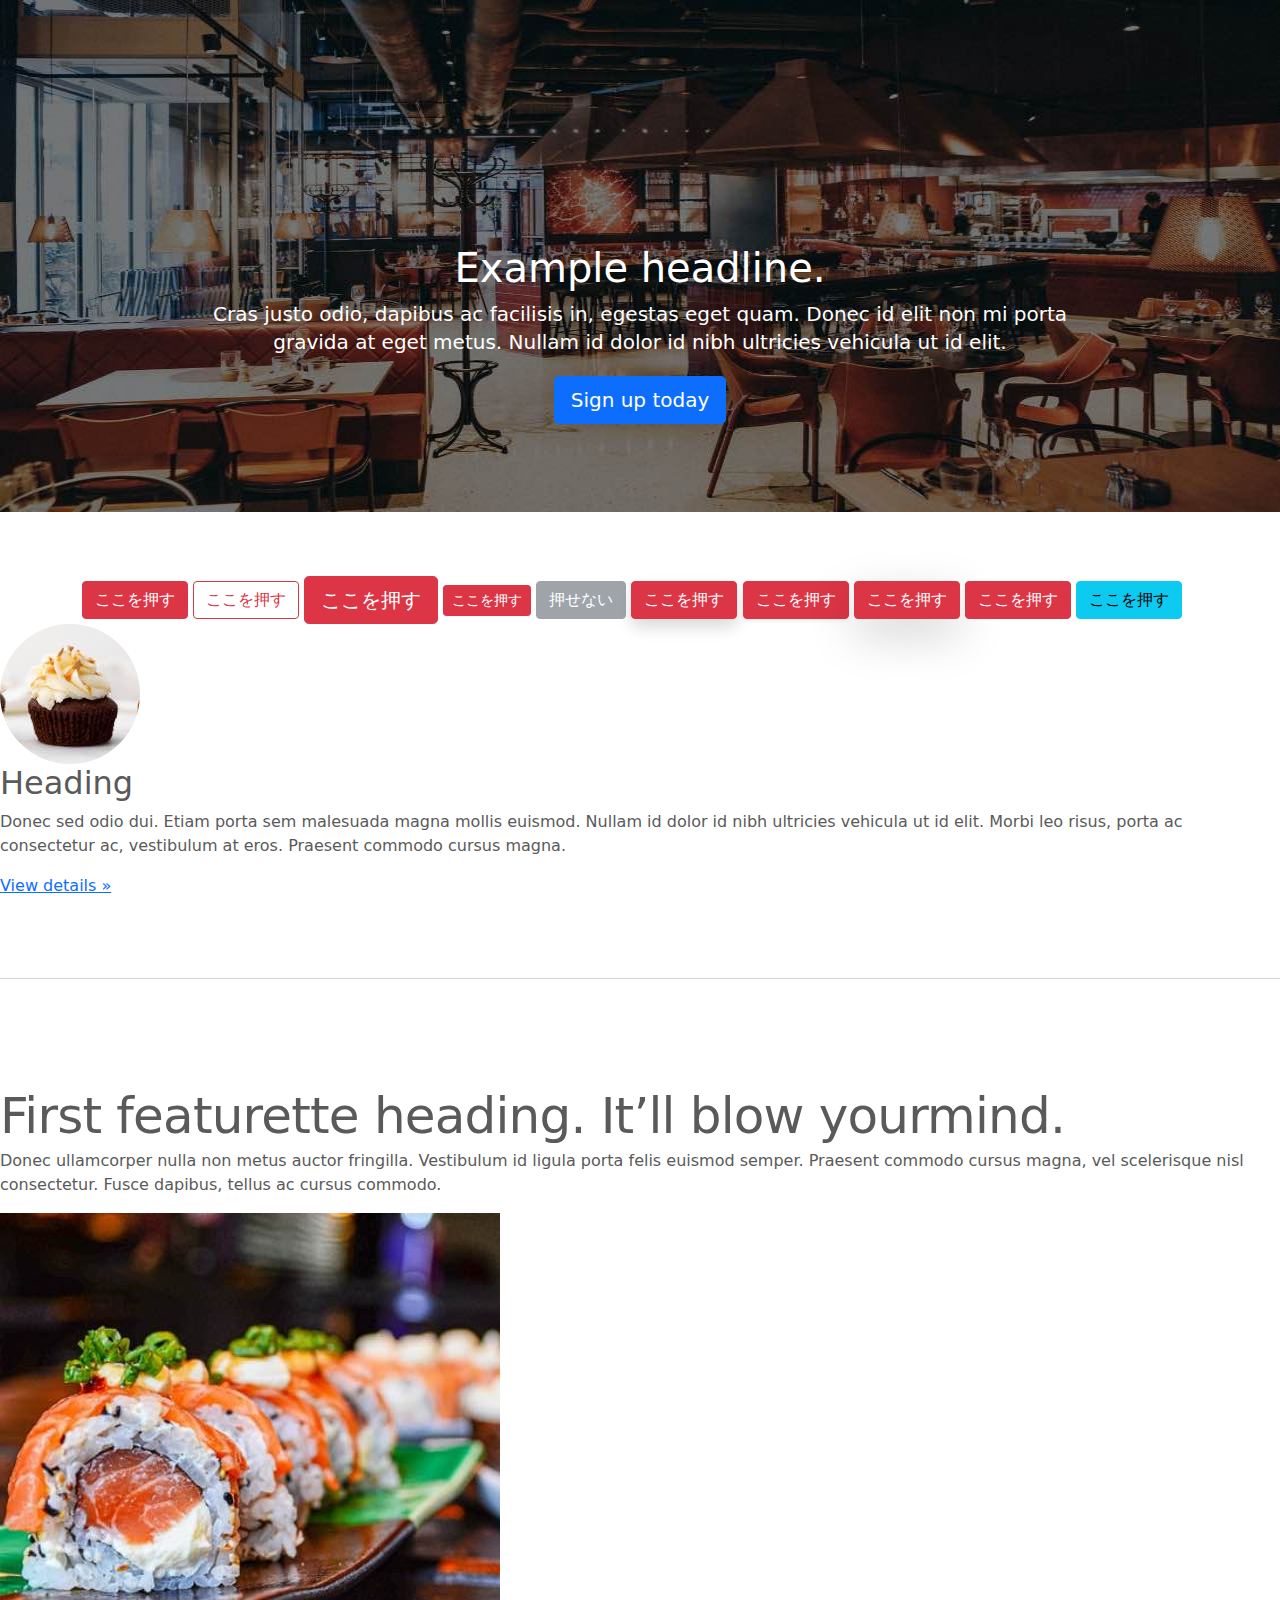
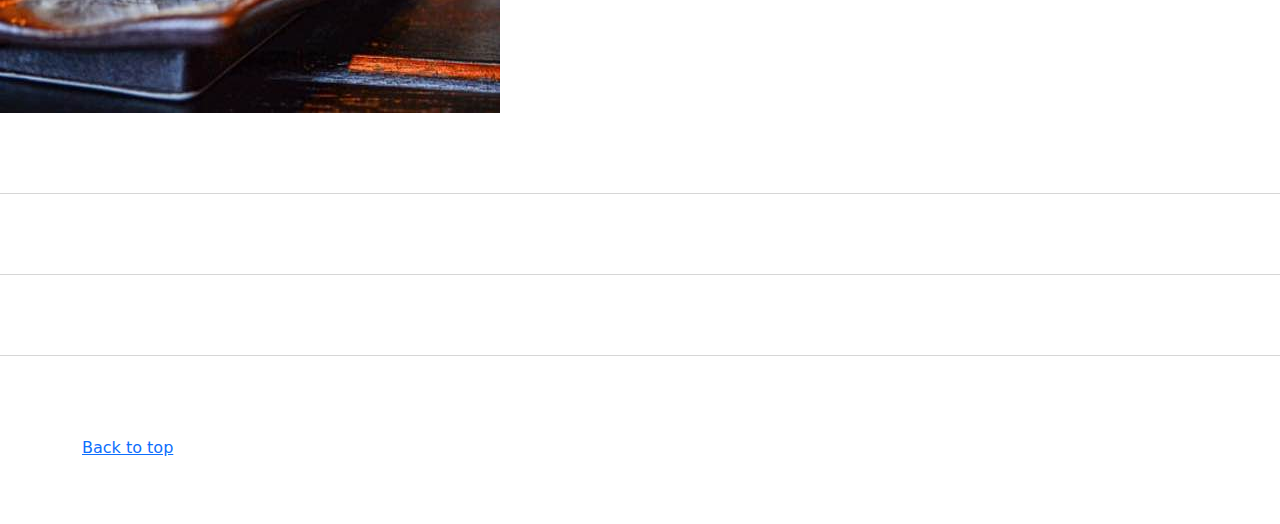
==== kadai_004/index_for_student.html @ affda128 "kadai_004_ボタンのデザインを変化させよう" ====
<!doctype html>
<html lang="en">

<head>
  <meta charset="utf-8">
  <meta name="viewport" content="width=device-width, initial-scale=1">
  <meta name="description" content="">
  <meta name="author" content="Mark Otto, Jacob Thornton, and Bootstrap contributors">
  <meta name="generator" content="Hugo 0.79.0">
  <title>Carousel Template · Bootstrap v5.0</title>
  <link rel="canonical" href="https://getbootstrap.com/docs/5.0/examples/carousel/">
  <!-- ************************************************ bootstrap.min.cssの読み込み -->
  <link href="dist/css/bootstrap.min.css" rel="stylesheet">
  <!-- ************************************************ carousel.cssの読み込み -->
  <link href="carousel.css" rel="stylesheet">
  <!-- ************************************************ bootstrap.bundle.min.jsの読み込み -->
  <script src="dist/js/bootstrap.bundle.min.js" defer></script>
</head>

<body>
  <main>
    <!-- ************************************************ カールセル開始 -->
    <!-- carouselクラスとslideクラスを適用 -->
    <!-- <div id="myCarousel" class="carousel slide" data-bs-ride="carousel"> -->
    <div id="myCarousel" class="carousel slide carousel-fade" data-bs-ride="carousel">
      <!-- これ以降がカルーセルの内部 -->
      <div class="carousel-inner">
        <!-- カルーセル１枚目にはactiveクラスを設定 -->
        <div class="carousel-item active">
          <!-- カルーセル 背景画像 -->
          <img src="img/top_1.jpg" class="d-block w-100" alt="サンプル画像1">
          <div class="container">
            <!-- カルーセル内 タイトル文字 -->
            <div class="carousel-caption">
              <h1>Example headline.</h1>
              <!-- カルーセル内 テキスト -->
              <p>Cras justo odio, dapibus ac facilisis in, egestas eget quam. Donec id elit non mi porta gravida at eget
                metus. Nullam id dolor id nibh ultricies vehicula ut id elit.</p>
              <p><a class="btn btn-lg btn-primary" href="#" role="button">Sign up today</a></p>
            </div>
          </div>
        </div>
        <!-- ここから追加部分 -->

        <!-- カルーセル２枚目 -->
        <div class="carousel-item">
          <img src="img/top_2.jpg" class="d-block w-100" alt="サンプル画像2">
          <div class="container">
            <!-- カルーセル内 タイトル文字 -->
            <div class="carousel-caption">
              <h1>Example headline.</h1>
              <!-- カルーセル内 テキスト -->
              <p>Cras justo odio, dapibus ac facilisis in, egestas eget quam. Donec id elit non mi porta gravida at eget
                metus. Nullam id dolor id nibh ultricies vehicula ut id elit.</p>
              <p><a class="btn btn-lg btn-primary" href="#" role="button">Sign up today</a></p>
            </div>
          </div>
        </div>
        <!-- カルーセル3枚目 -->
        <div class="carousel-item">
          <img src="img/top_3.jpg" class="d-block w-100" alt="サンプル画像3">
          <div class="container">
            <!-- カルーセル内 タイトル文字 -->
            <div class="carousel-caption">
              <h1>Example headline.</h1>
              <!-- カルーセル内 テキスト -->
              <p>Cras justo odio, dapibus ac facilisis in, egestas eget quam. Donec id elit non mi porta gravida at eget
                metus. Nullam id dolor id nibh ultricies vehicula ut id elit.</p>
              <p><a class="btn btn-lg btn-primary" href="#" role="button">Sign up today</a></p>
            </div>
          </div>
        </div>
      </div>
    </div>
    <!-- ************************************************ カールセル終了 -->
    <div class="container">

      <!-- ここから追加部分 -->
      <button class="btn btn-danger">ここを押す</button>
      <button class="btn btn-outline-danger">ここを押す</button>
      <button class="btn btn-danger btn-lg">ここを押す</button>
      <button class="btn btn-danger btn-sm">ここを押す</button>
      <button class="btn btn-secondary" disabled>押せない</button>
      <button class="btn btn-danger shadow">ここを押す</button>
      <button class="btn btn-danger shadow-sm">ここを押す</button>
      <button class="btn btn-danger shadow-lg">ここを押す</button>
      <button class="btn btn-danger shadow-none">ここを押す</button>
      <button class="btn btn-info">ここを押す</button>

      <!-- ここまで -->
    </div>





    <!-- <div class="container marketing"> -->
    <div class="">
      <!-- <div class="row"> -->
      <div class="">
        <!-- <div class="col-lg-4"> -->
        <div class="">
          <img src="img/cake.jpg" class="rounded-circle" alt="サンプル画像2">
          <h2>Heading</h2>
          <p>Donec sed odio dui. Etiam porta sem malesuada magna mollis euismod. Nullam id dolor id nibh ultricies
            vehicula ut id elit. Morbi leo risus, porta ac consectetur ac, vestibulum at eros. Praesent commodo cursus
            magna.</p>
          <!-- <p><a class="btn btn-secondary" href="#" role="button">View details &raquo;</a></p> -->
          <p><a class="" href="#" role="button">View details &raquo;</a></p>
        </div>
      </div>
      <hr class="featurette-divider">
      <!-- <div class="row"> -->
      <div class="">
        <!-- <div class="col-md-7"> -->
        <div class="">
          <!-- <h2 class="featurette-heading">First featurette heading. <span class="text-muted">It’ll blow yourmind.</span> -->
          <h2 class="featurette-heading">First featurette heading. <span class="">It’ll blow yourmind.</span></h2>
          <!-- <p class="lead">Donec ullamcorper nulla non metus auctor fringilla. Vestibulum id ligula porta felis
              euismod
              semper. Praesent commodo cursus magna, vel scelerisque nisl consectetur. Fusce dapibus, tellus ac cursus
              commodo.</p> -->
          <p class="">
            Donec ullamcorper nulla non metus auctor fringilla. Vestibulum id ligula porta felis
            euismod
            semper. Praesent commodo cursus magna, vel scelerisque nisl consectetur. Fusce dapibus, tellus ac cursus
            commodo.
          </p>
        </div>
        <!-- <div class="col-md-5"> -->
        <div class="">
          <!-- <img src="img/sushi.jpg" class="img-fluid" alt=""> -->
          <img src="img/sushi.jpg" class="" alt="サンプル画像3">
        </div>
      </div>
      <hr class="featurette-divider">
      <!-- ここにもう一つ左右を反転させたものを作ります。 -->
      <hr class="featurette-divider">
      <!-- ここにもう一つ左右を反転させたものを作ります。 -->
      <hr class="featurette-divider">
      <footer class="container">
        <!-- <p class="float-end"><a href="#">Back to top</a></p> -->
        <p class=""><a href="#">Back to top</a></p>
      </footer>
    </div>
  </main>
</body>

</html>
---- kadai_004/carousel.css ----
/* ----------------------------------------------- 全体の文字色修正と下部の余白の調整 */
body {
  /* padding-top: 3rem; */
  padding-bottom: 3rem;
  color: #5a5a5a;
}

/* ----------------------------------------------- カルーセルのカスタマイズ */
.carousel {
  margin-bottom: 4rem;
}

.carousel-caption {
  bottom: 3rem;
  z-index: 10;
}

.carousel-item {
  height: 32rem;
}

.carousel-item > img {
  position: absolute;
  top: 0;
  left: 0;
  min-width: 100%;
  height: 32rem;
}

/* ----------------------------------------------- マーケティングコンテンツ */
.marketing .col-lg-4 {
  margin-bottom: 1.5rem;
  text-align: center;
}

.marketing h2 {
  font-weight: 400;
}

/* rtl:begin:ignore */
.marketing .col-lg-4 p {
  margin-right: .75rem;
  margin-left: .75rem;
}

/* rtl:end:ignore */

/* ----------------------------------------------- フィーチャーレット */
.featurette-divider {
  margin: 5rem 0;
  /* Space out the Bootstrap <hr> more */
}

.featurette-heading {
  font-weight: 300;
  line-height: 1;
  /* rtl:remove */
  letter-spacing: -.05rem;
}

/* ----------------------------------------------- レスポンシブデザイン */
@media (min-width: 40em) {
  .carousel-caption p {
    margin-bottom: 1.25rem;
    font-size: 1.25rem;
    line-height: 1.4;
  }

  .featurette-heading {
    font-size: 50px;
  }
}

@media (min-width: 62em) {
  .featurette-heading {
    margin-top: 7rem;
  }
}
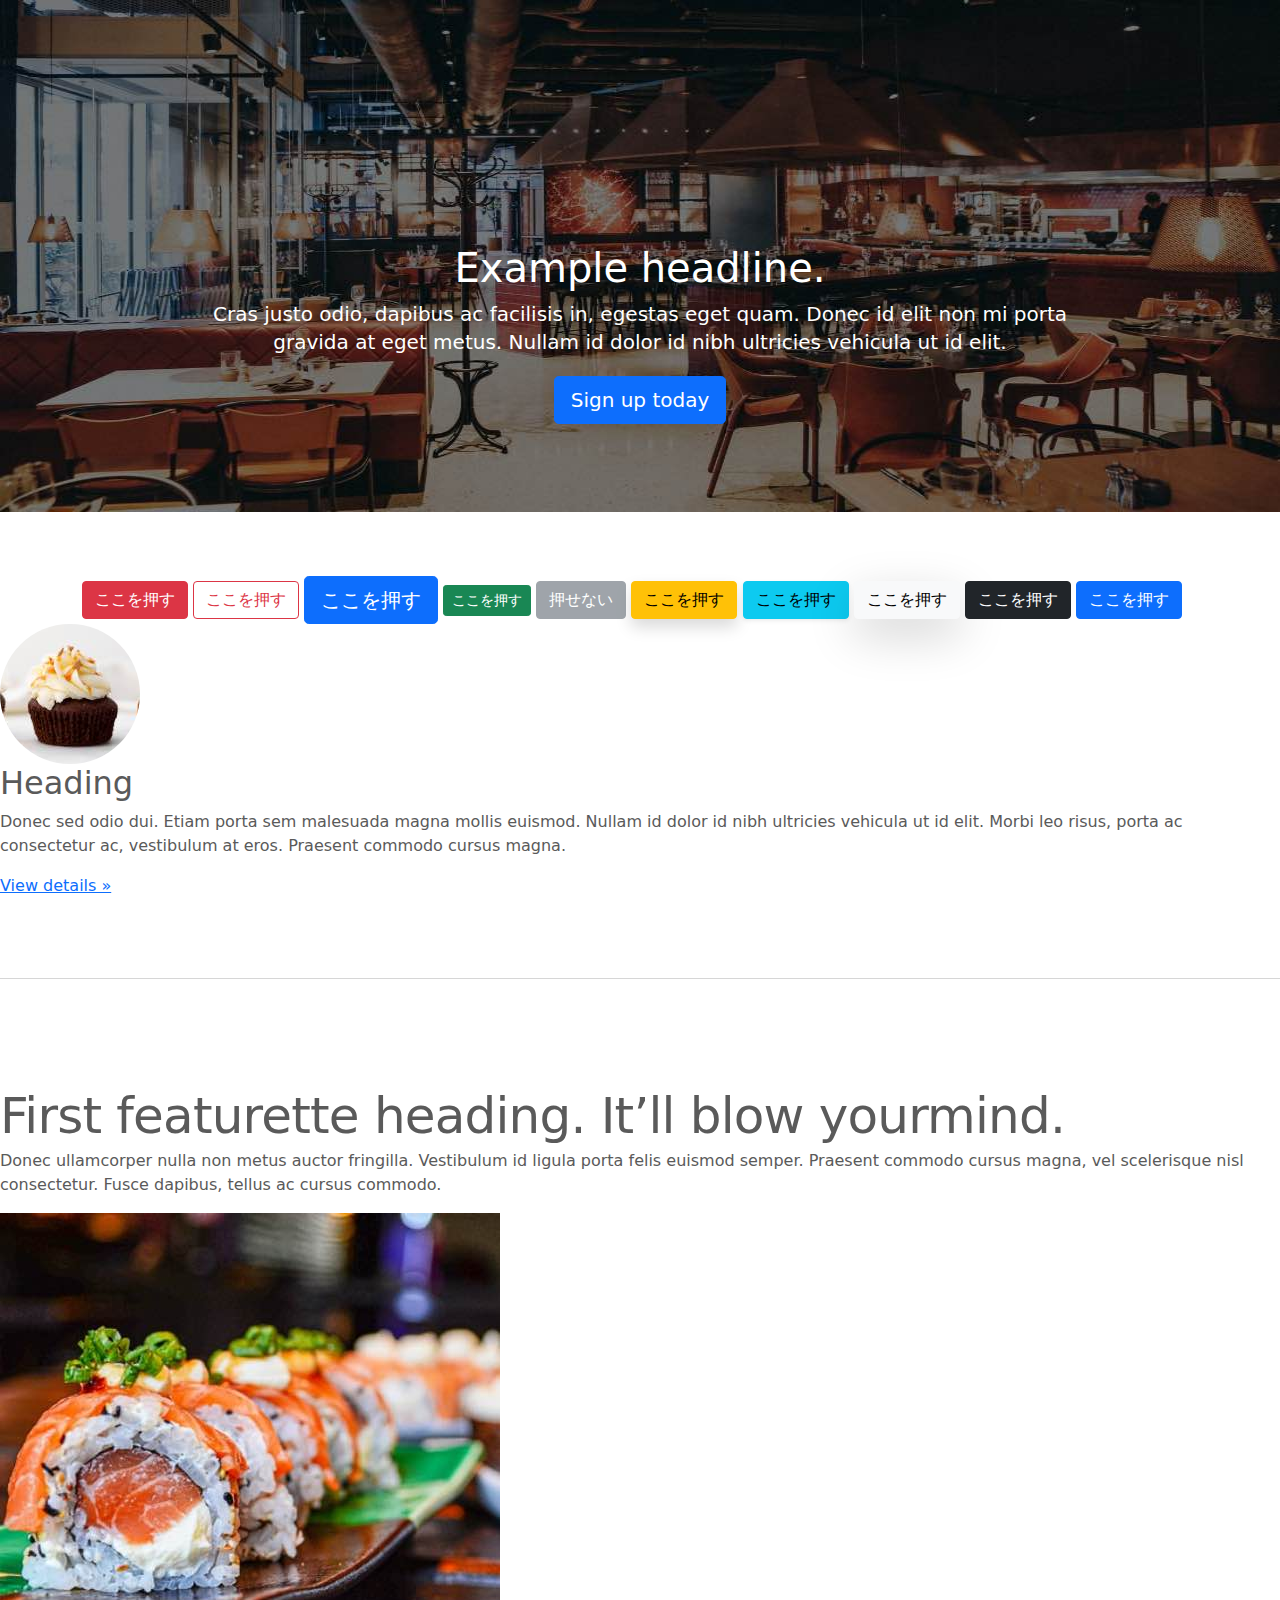
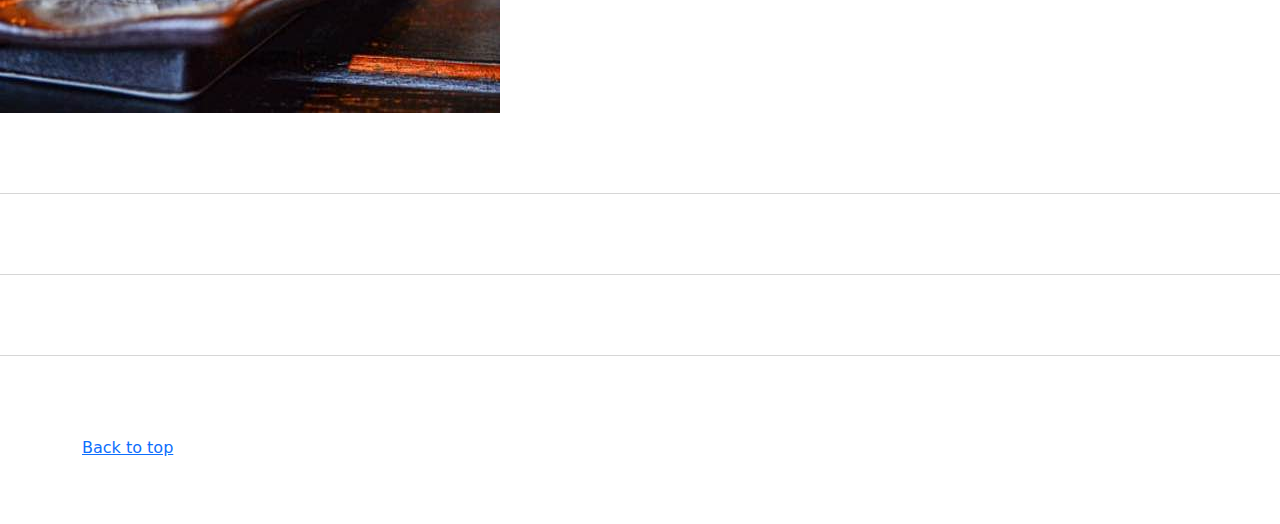
==== commit 52539266: "kadai_004_ボタンのデザインを変化させよう2" ====
--- a/kadai_004/index_for_student.html
+++ b/kadai_004/index_for_student.html
@@ -78,14 +78,14 @@
       <!-- ここから追加部分 -->
       <button class="btn btn-danger">ここを押す</button>
       <button class="btn btn-outline-danger">ここを押す</button>
-      <button class="btn btn-danger btn-lg">ここを押す</button>
-      <button class="btn btn-danger btn-sm">ここを押す</button>
+      <button class="btn btn-primary btn-lg">ここを押す</button>
+      <button class="btn btn-success btn-sm">ここを押す</button>
       <button class="btn btn-secondary" disabled>押せない</button>
-      <button class="btn btn-danger shadow">ここを押す</button>
-      <button class="btn btn-danger shadow-sm">ここを押す</button>
-      <button class="btn btn-danger shadow-lg">ここを押す</button>
-      <button class="btn btn-danger shadow-none">ここを押す</button>
-      <button class="btn btn-info">ここを押す</button>
+      <button class="btn btn-warning shadow">ここを押す</button>
+      <button class="btn btn-info shadow-sm">ここを押す</button>
+      <button class="btn btn-light shadow-lg">ここを押す</button>
+      <button class="btn btn-dark shadow-none">ここを押す</button>
+      <button class="btn btn-primary">ここを押す</button>
 
       <!-- ここまで -->
     </div>
